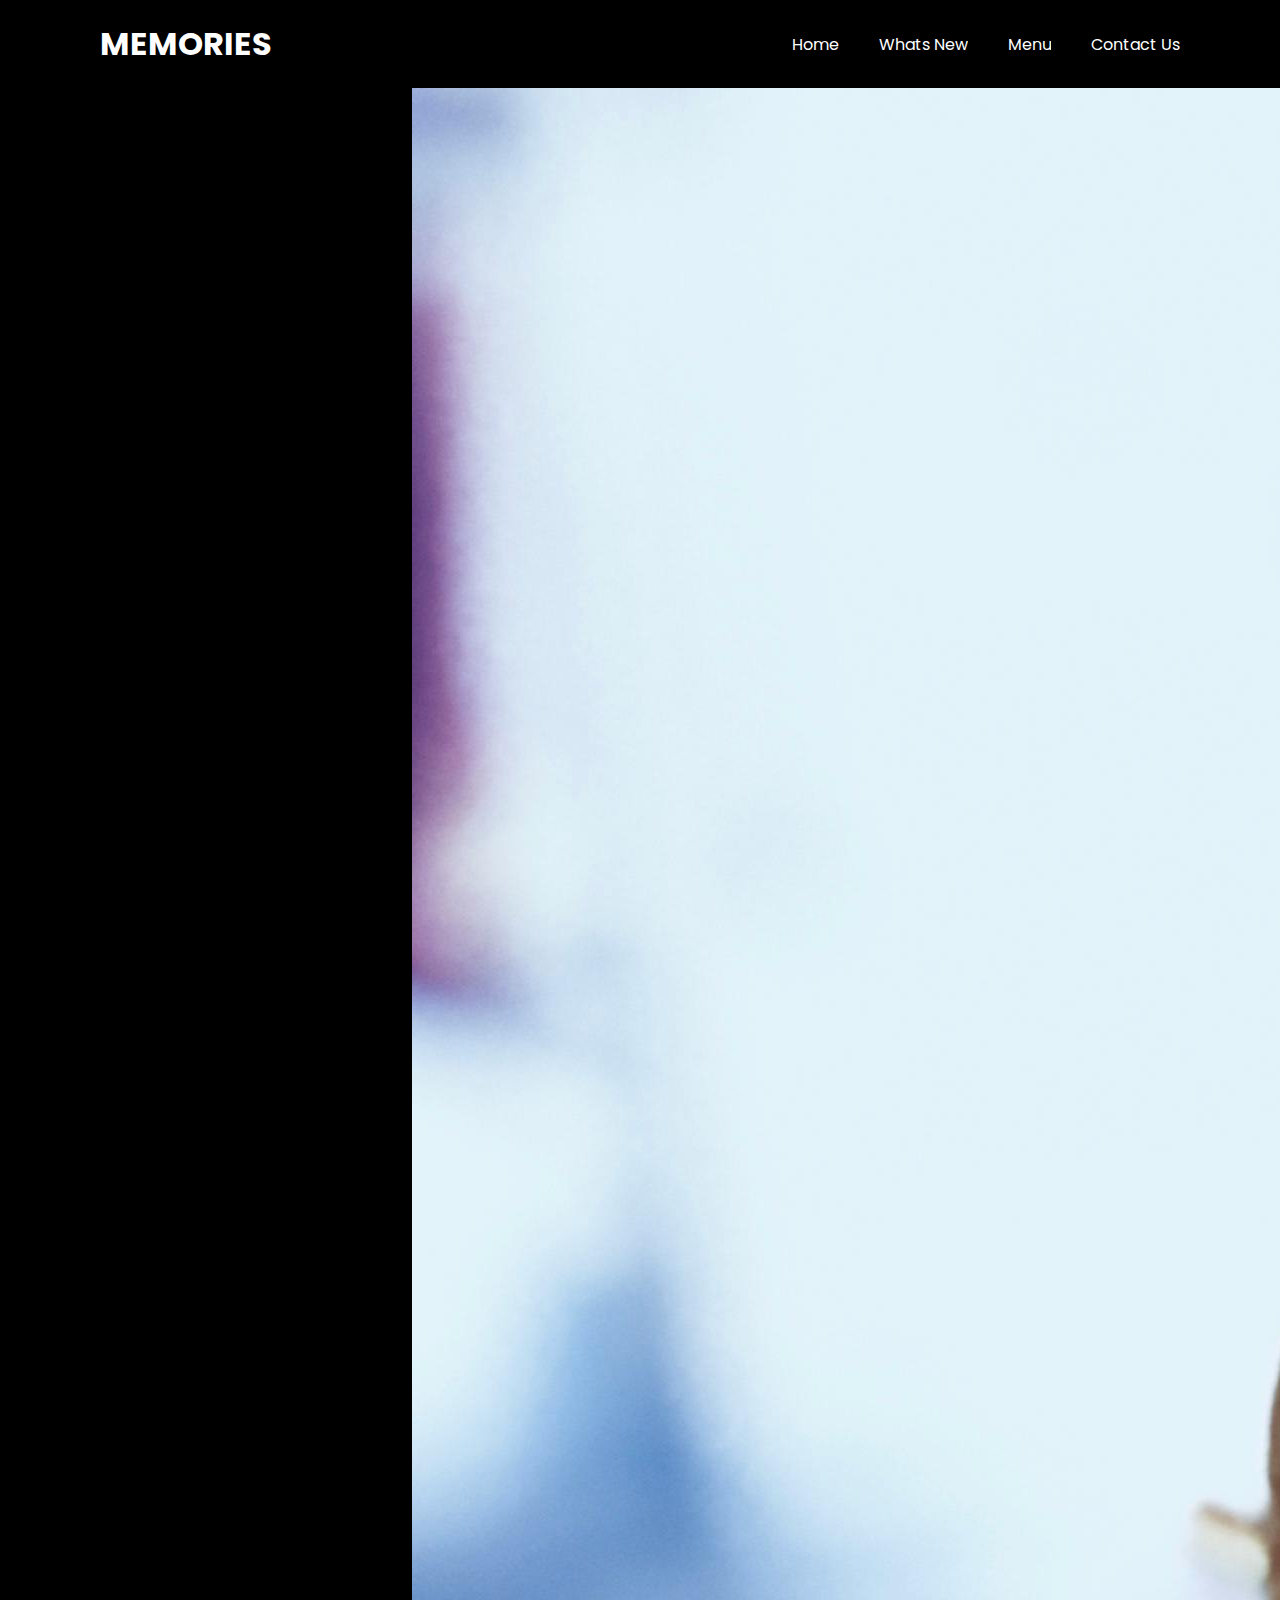
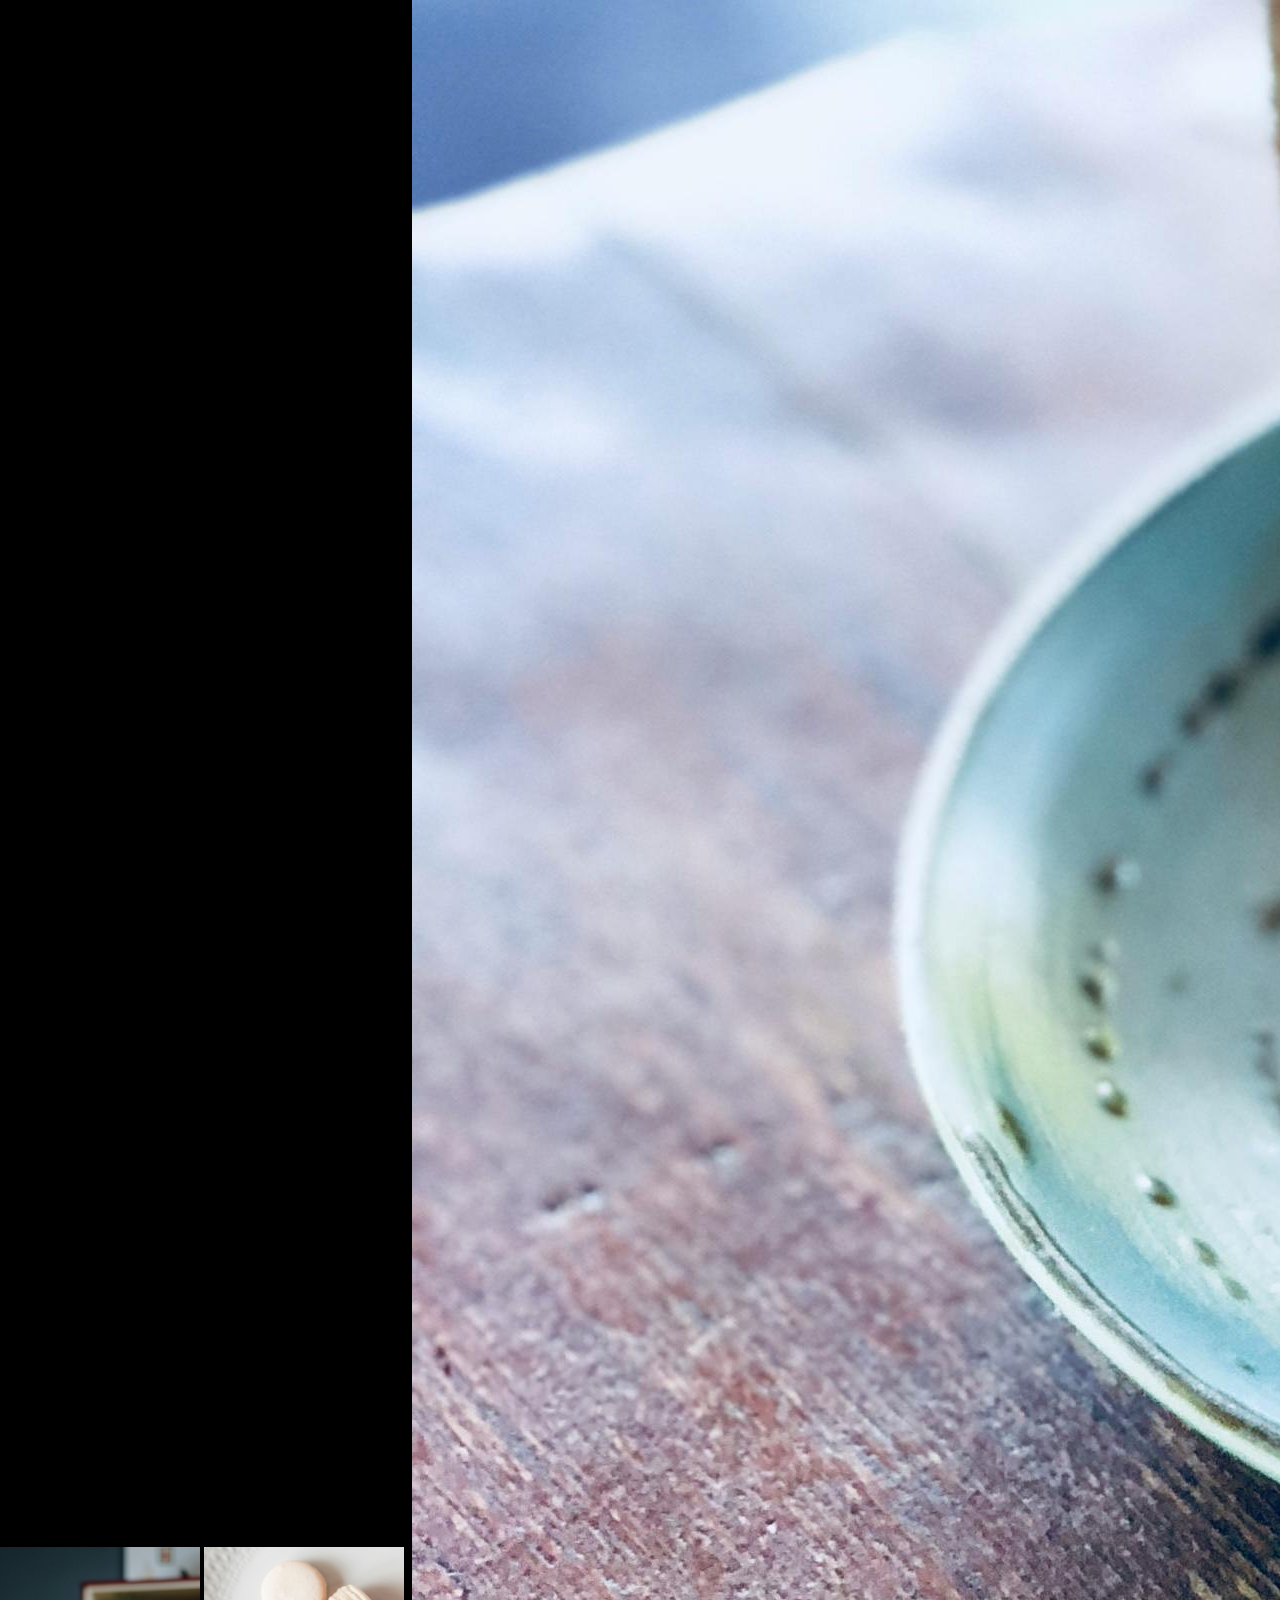
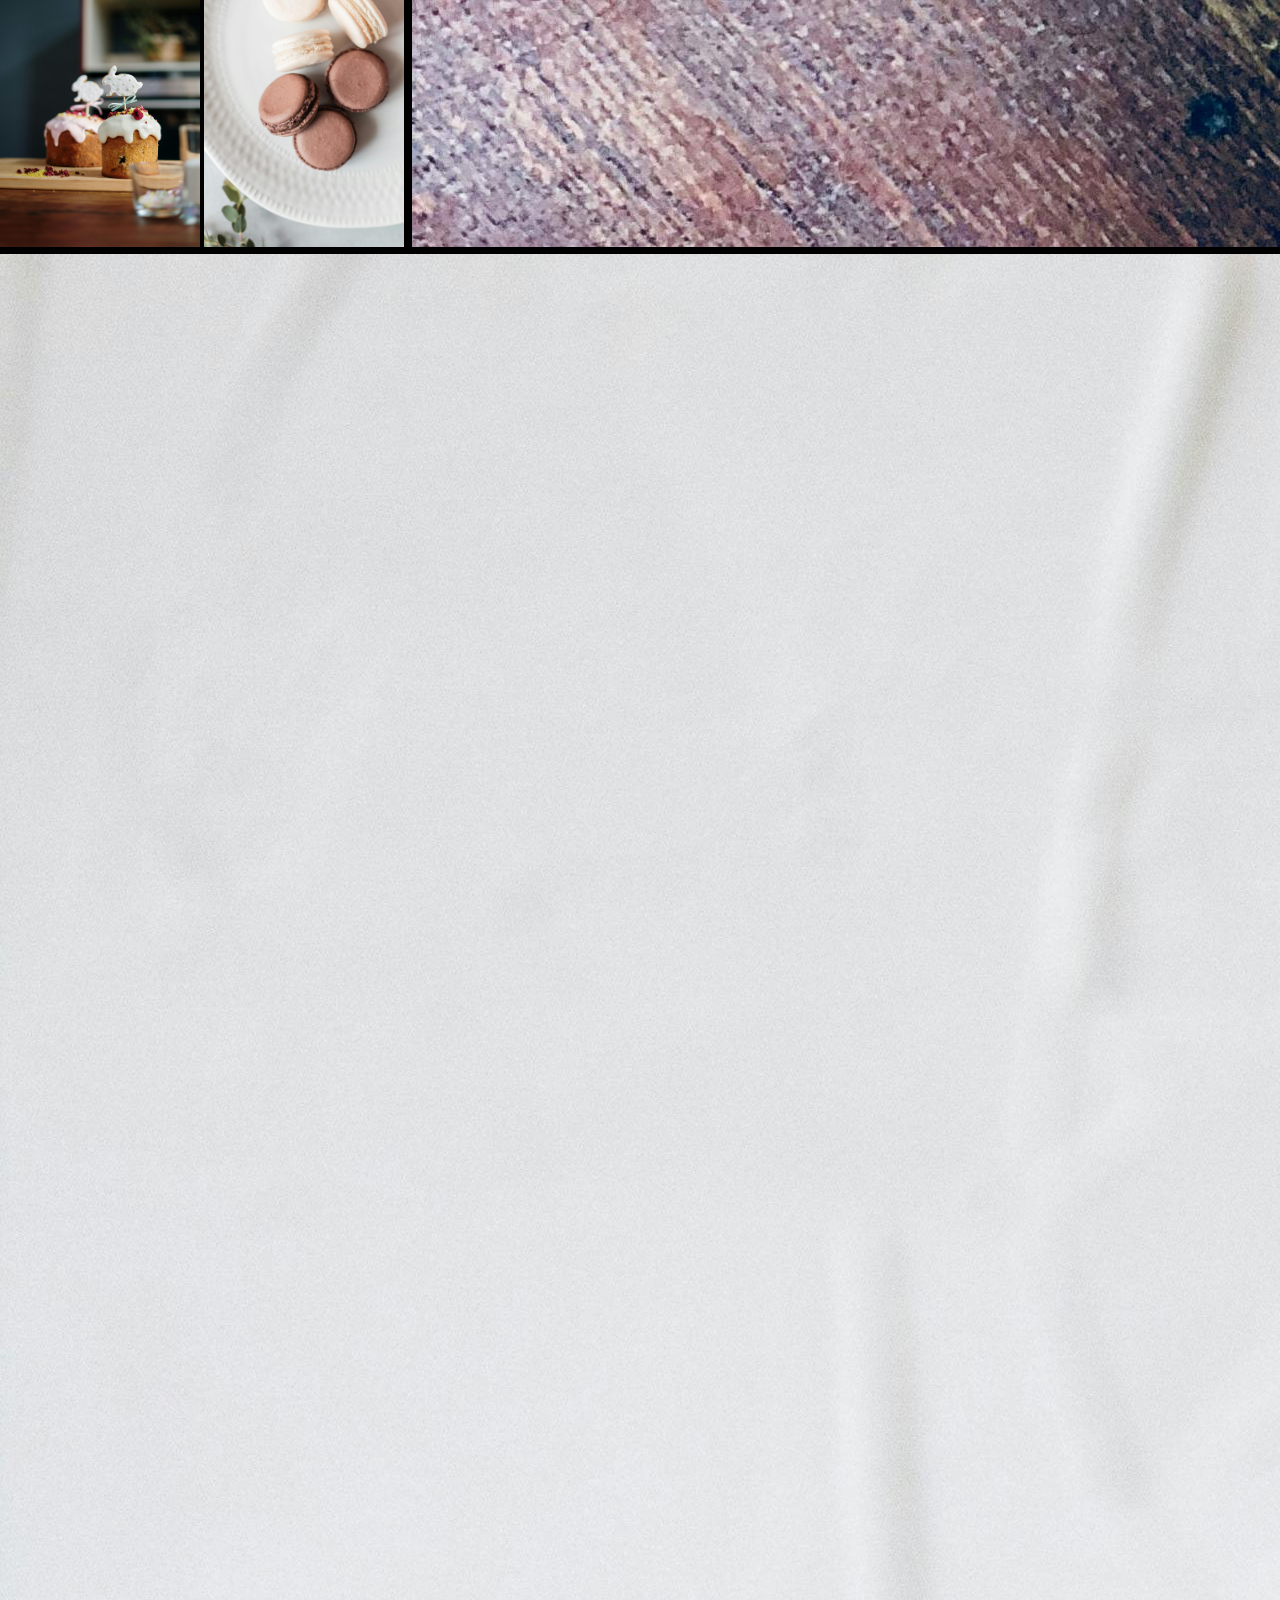
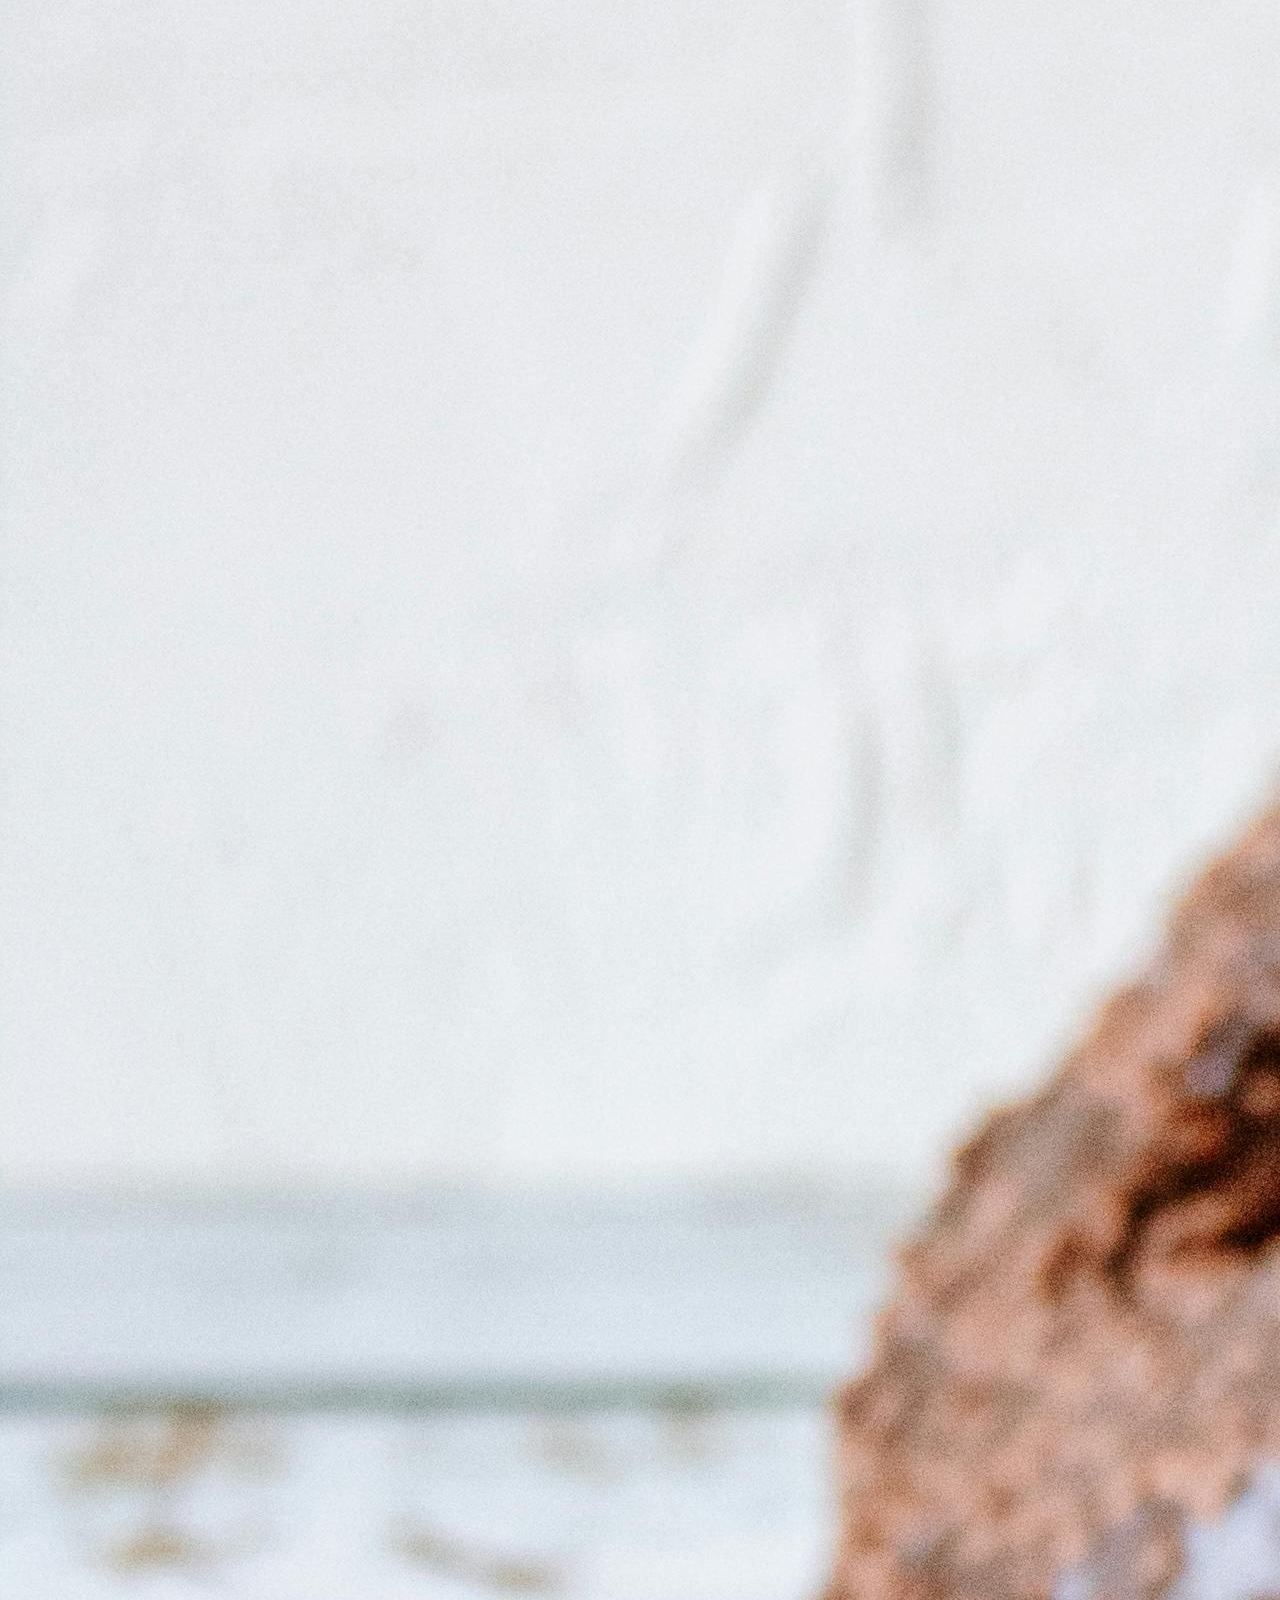
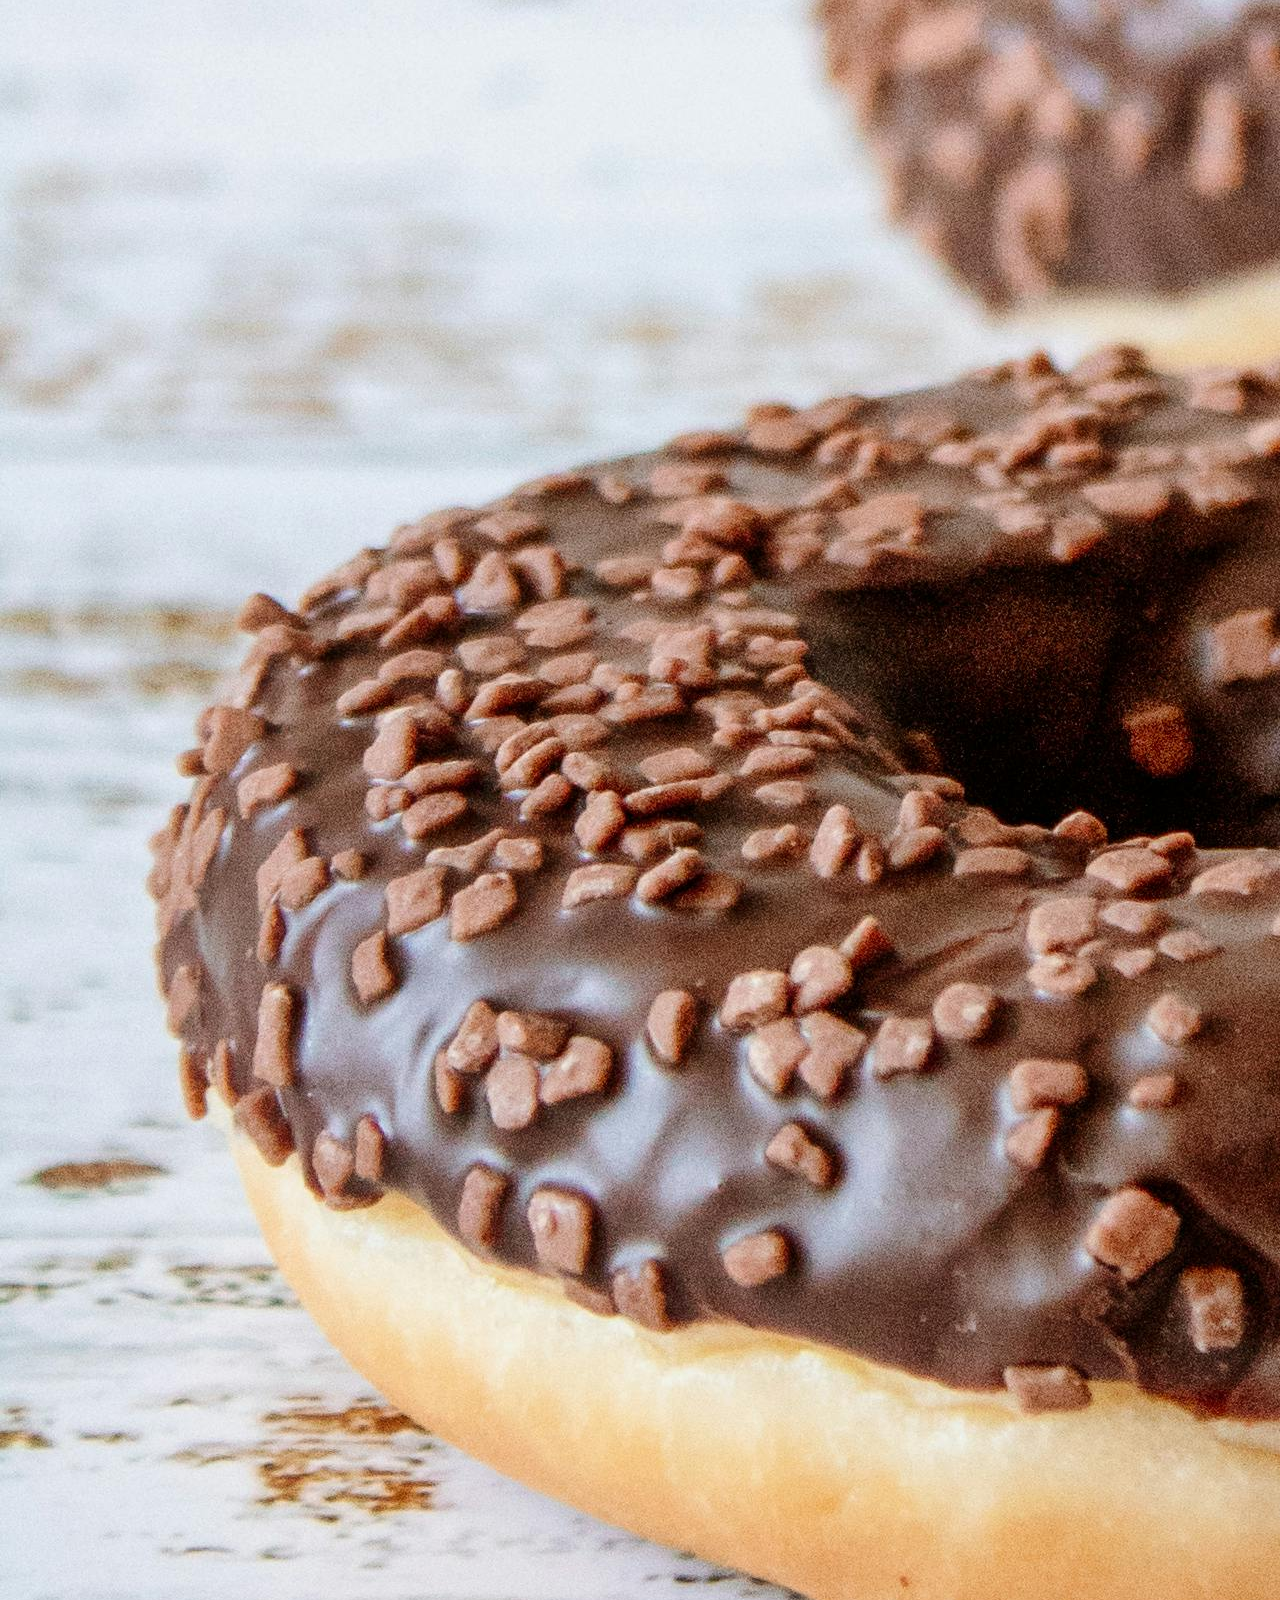
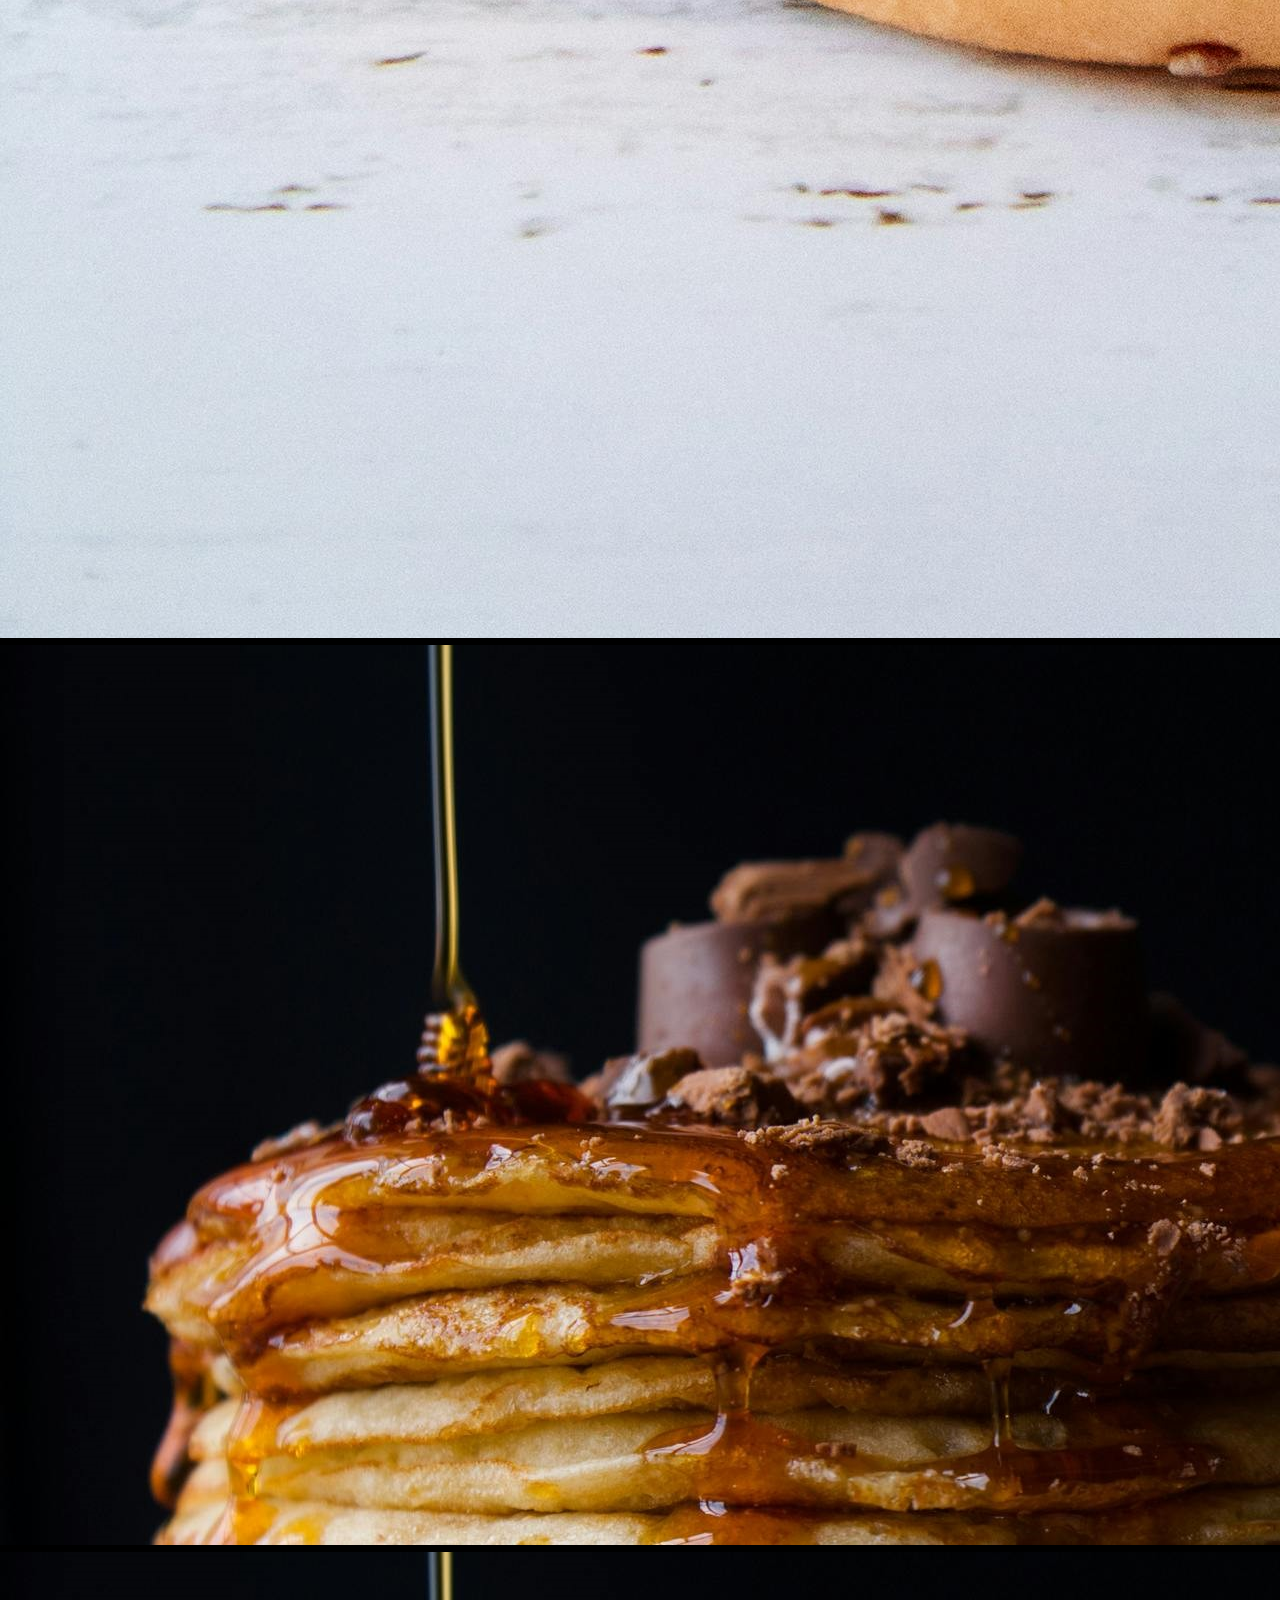
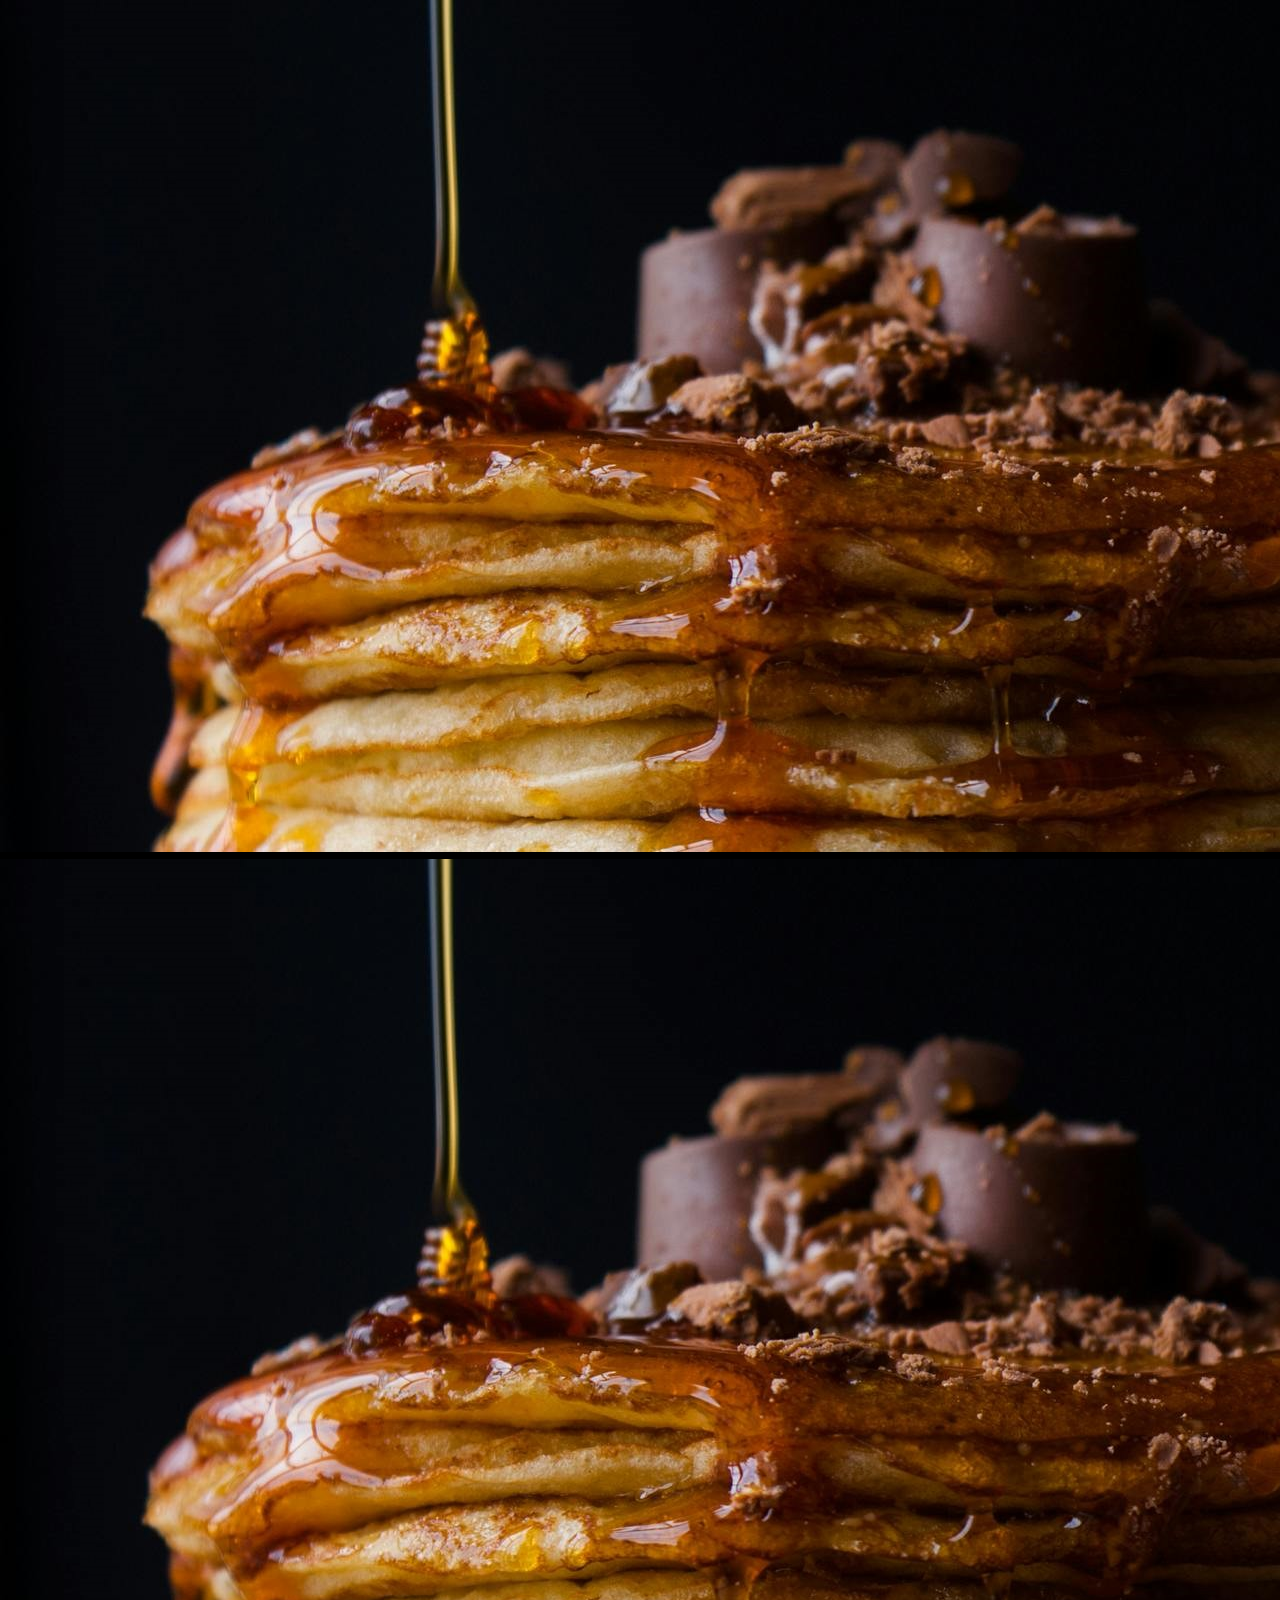
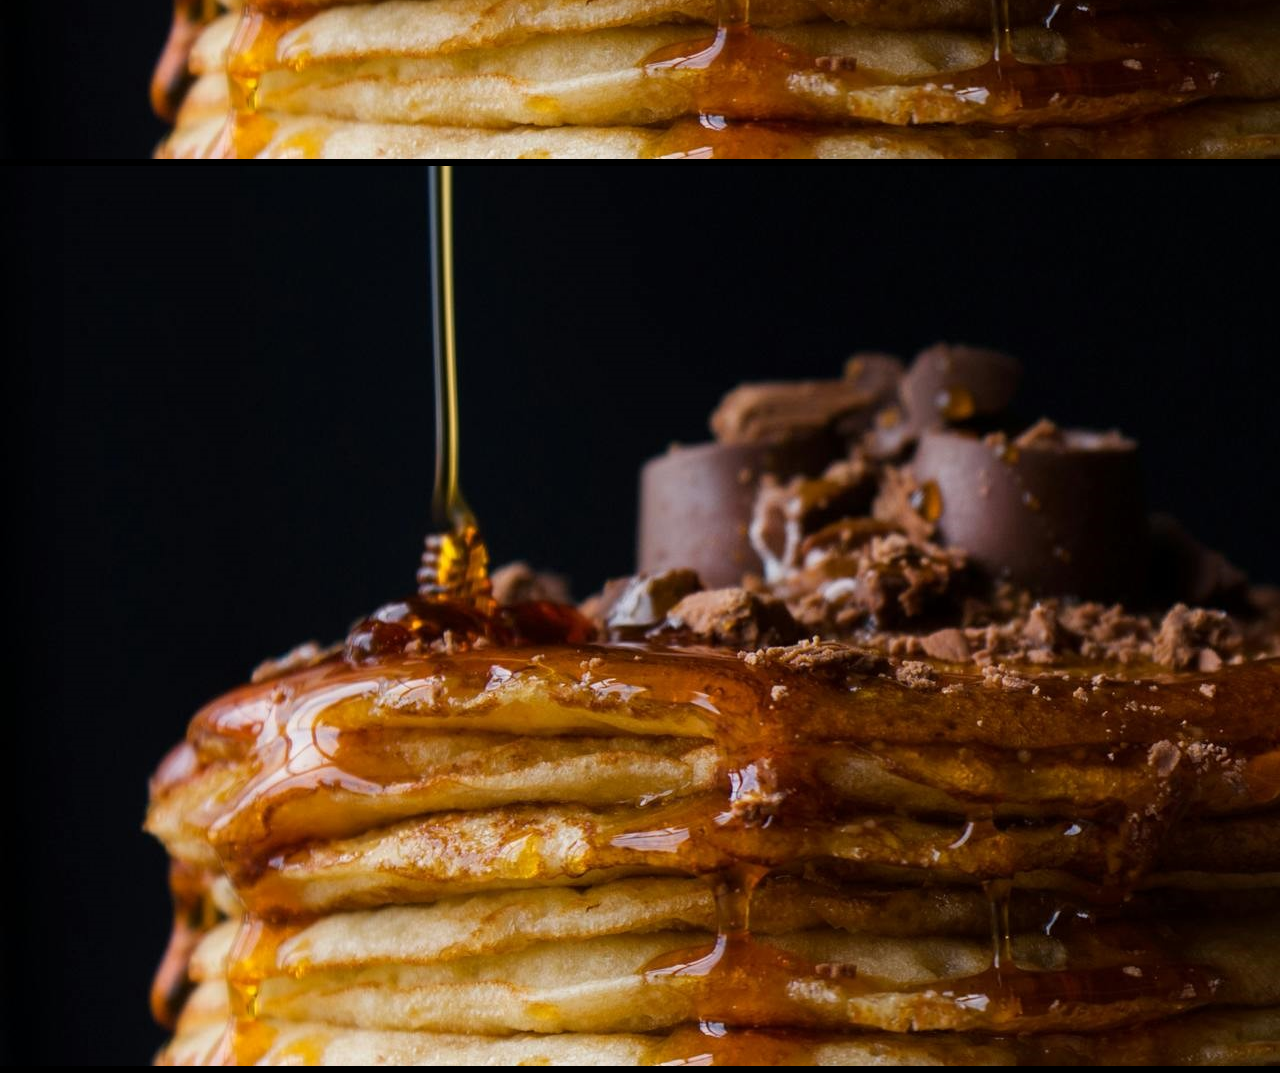
==== Index.html @ ebc56746 "landing and web page" ====
<!DOCTYPE html>
<html lang="en">
    <head>
        <meta charset="UTF-8">
        <meta name="viewport" content="	width=device-width, initial-scale=1.0">
        <title>Sweet Memories</title>
        <link rel="stylesheet" href="stylesheet.css">
    </head>
    <body>
        <section>
            <header>
            <h1 class="logo"> MEMORIES</h1>
            <nav role="navigation" class="navbar" aria-label="main menu">
                <ul>
                    <li><a href="#" >Home</a></li>
                    <li><a href="#" >Whats New</a></li>
                    <li><a href="#" >Menu</a></li>
                    <li><a href="#" >Contact Us</a></li>
                </ul>
            </nav>
            </header>
            <div class="menu">
                <img src="images/pexels-cottonbro-studio-3992392.jpg" alt="" width="200px" height="">
                <img src="images/pexels-diana-light-7296685.jpg" alt="" width="200px" height="">
                <img src="images/pexels-dima-valkov-3740196.jpg" alt="" width="200px" height="">
                <img src="images/pexels-jess-bailey-designs-1078086.jpg" alt="200px" width="" height="">
                <img src="images/pexels-tijana-drndarski-3656118.jpg" alt="" width="" height="">
                <img src="images/pexels-shay-wood-574111.jpg" alt="" width="" height="">
                <img src="images/pexels-shay-wood-574111.jpg" alt="" width="" height="">
                <img src="images/pexels-shay-wood-574111.jpg" alt="" width="" height="">
                <img src="images/pexels-shay-wood-574111.jpg" alt="" width="" height="">
            </div>
      
        <div class="info">
            <div class="address">

            </div>
            <div class="about">

            </div>
            <div class="map">
                <a href="" target="_blank"><img src="/images/pexels-tima-miroshnichenko-5725589.jpg" alt="" width="300px" height="100px"></a>
            </div>
        </div>
        </section>
        <footer>

        </footer>
    </body>
</html>
---- stylesheet.css ----
@import url('https://fonts.googleapis.com/css?family=Poppins:200,300,400,500,600,700,800,900&display=swap');

*{
    margin: 0;
    padding: 0;
    box-sizing: border-box;
    font-family: 'Poppins', sans-serif;
    background-color: black;
    background-repeat: no-repeat;
    background-size: cover;
}

section{
    position: relative;
    width: 100%;
    min-height: 100vh;
    display: flex;
    justify-content: space-between;
    align-items: center;
    color: white;
}

header{
    position: absolute;
    top:0;
    left:0;
    width:100%;
    padding: 20px 100px;
    display: flex;
    justify-content: space-between;
    align-items: center;
}

header .logo{
    position: relative;
    max-width: 80px;
    
}

.logo a {
    text-decoration: none;
    font-weight: 400px;
    
}

header ul{
    position: relative;
    display: flex;
}

header ul li {
 list-style: none;

}

header ul li a {
    display: inline-block;
    font-weight: 200px;
    margin-left: 40px;
    text-decoration: none;
    color:white;
}



.Content{
    position: relative;
    width: 100%;
    display: flex;
    justify-content: space-between;
    align-items: center;
    padding-left:45px;
}

.Content .text{
    position: relative;
    max-width: 600px;
}

.Content .text h1{
    font-size: 2rem;
    font-weight: 600;
}
.Content .text h1 .memo{
    color: #ffd103 !important;
    font-size: 2.2rem;
    font-weight: 900;
}

.Content .button{
    display: inline-block;
    margin-top: 20px;
    padding: 10px 20px;
    background: #ffd103;
    color: white;
    border-radius: 40px;
    letter-spacing: 1px;
    text-decoration: none;
    font-weight: 500;
}

.Content .memo
{
    color: #ffd103 !important;
}

.imgbox{
    position: relative;
    justify-content: flex-end;
}

.imgbox ::before {
    content: "";
    position: absolute;
    background-color: rgba(0, 0, 0, 0.5);
    z-index:-1;
}
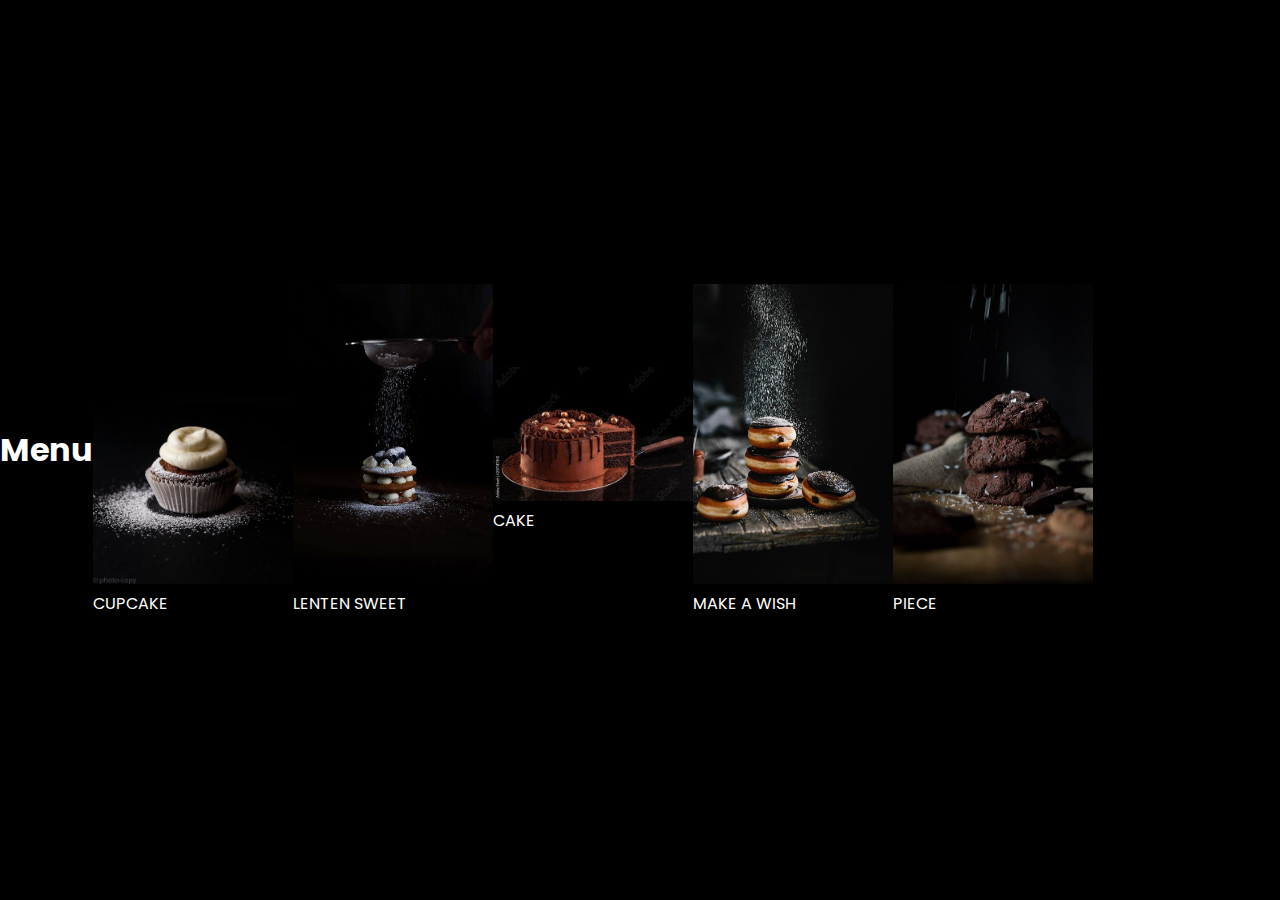
==== commit da5a5331: "added images" ====
--- a/Index.html
+++ b/Index.html
@@ -9,40 +9,54 @@
     <body>
         <section>
             <header>
-            <h1 class="logo"> MEMORIES</h1>
+            <h1 class="logo"><a href="landing.html" >SWEET MEMORIES</a></h1>
             <nav role="navigation" class="navbar" aria-label="main menu">
                 <ul>
-                    <li><a href="#" >Home</a></li>
-                    <li><a href="#" >Whats New</a></li>
-                    <li><a href="#" >Menu</a></li>
-                    <li><a href="#" >Contact Us</a></li>
+                    <li><a href="Index.html" >Home</a></li>
+                    <li><a href="#New" >Whats New</a></li>
+                    <li><a href="#Menu" >Menu</a></li>
+                    <li><a href="#Footer" >Contact Us</a></li>
                 </ul>
             </nav>
             </header>
-            <div class="menu">
-                <img src="images/pexels-cottonbro-studio-3992392.jpg" alt="" width="200px" height="">
-                <img src="images/pexels-diana-light-7296685.jpg" alt="" width="200px" height="">
-                <img src="images/pexels-dima-valkov-3740196.jpg" alt="" width="200px" height="">
-                <img src="images/pexels-jess-bailey-designs-1078086.jpg" alt="200px" width="" height="">
-                <img src="images/pexels-tijana-drndarski-3656118.jpg" alt="" width="" height="">
-                <img src="images/pexels-shay-wood-574111.jpg" alt="" width="" height="">
-                <img src="images/pexels-shay-wood-574111.jpg" alt="" width="" height="">
-                <img src="images/pexels-shay-wood-574111.jpg" alt="" width="" height="">
-                <img src="images/pexels-shay-wood-574111.jpg" alt="" width="" height="">
-            </div>
+            <section id="Menu">
+
+                <h1 class="heading">Menu</h1>
+
+                <div class="Menu">
+                <figure>
+                <img src=" pictures/carrot cupcake (Explored).jfif" alt="" width="200px" height="">
+                <figcaption>CUPCAKE</figcaption>
+                </figure>
+                <figure>
+                <img src="pictures/6dd18f67-f949-4302-9a98-c5f214e4f83e.jfif" alt="" width="200px" height="">  
+                <figcaption> LENTEN SWEET</figcaption>
+                </figure> 
+                <figure>         
+                <img src="pictures/Chocolate cake with nuts on a black background.jfif" alt="" width="200px" height="">
+                <figcaption>CAKE</figcaption>
+                </figure> 
+                <figure>
+                <img src="pictures/Food - Anja Burgar Photography.jfif" alt="" width="200px" height="">
+                <figcaption>MAKE A WISH</figcaption>
+                </figure>
+                <figure>
+                <img src="pictures/Gluten-Free Dairy-Free Salted Chocolate Cookies.jfif" alt="" width="200px" height="">
+                <figcaption>PIECE</figcaption>
+                </figure>
+                </div>
+            </section>
       
-        <div class="info">
-            <div class="address">
+        
+            <section id="Gallary">
 
-            </div>
-            <div class="about">
+            </section>
 
-            </div>
-            <div class="map">
-                <a href="" target="_blank"><img src="/images/pexels-tima-miroshnichenko-5725589.jpg" alt="" width="300px" height="100px"></a>
-            </div>
-        </div>
-        </section>
+            <section id="#map">
+                
+            </section>
+        
+       
         <footer>
 
         </footer>
--- a/stylesheet.css
+++ b/stylesheet.css
@@ -33,13 +33,14 @@
 
 header .logo{
     position: relative;
-    max-width: 80px;
+    max-width: 300px;
     
 }
 
 .logo a {
     text-decoration: none;
     font-weight: 400px;
+    color:whitesmoke;
     
 }
 
@@ -115,3 +116,18 @@
     background-color: rgba(0, 0, 0, 0.5);
     z-index:-1;
 }
+
+.heading h2{
+    margin-top: -90rem;
+    position: relative;
+    color: white;
+    margin-left: 40rem;
+}
+
+ .Menu {
+    position: relative;
+    display: flex;
+    justify-content: space-between !important;
+    align-items: center;
+
+}
